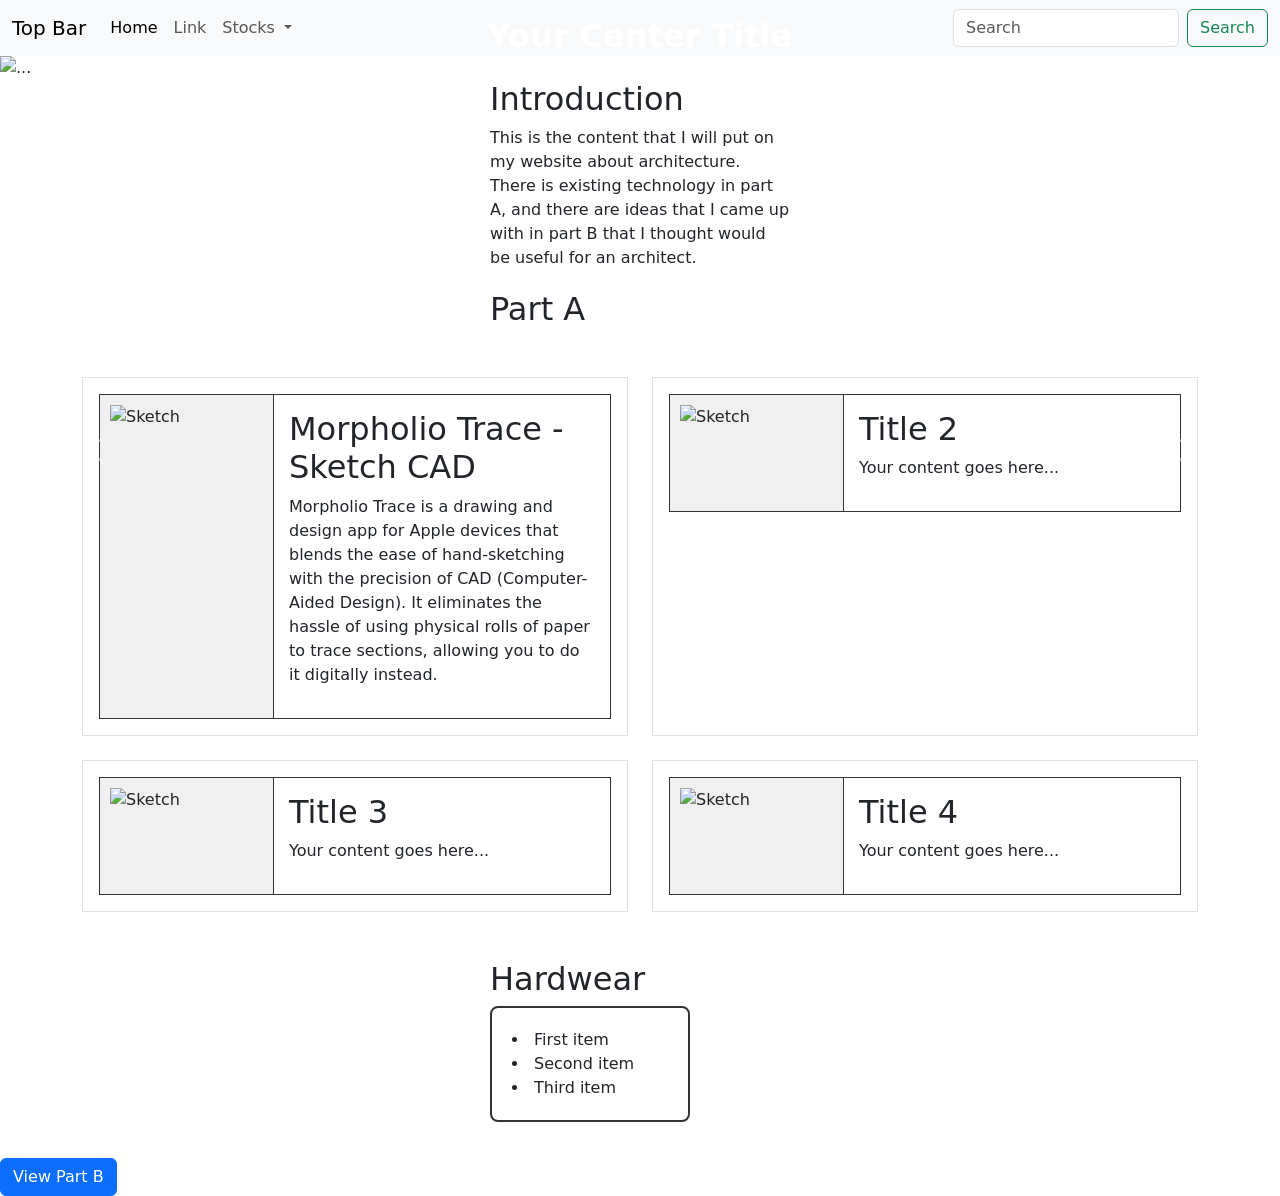
==== index.html @ 480eeba3 "intro" ====
<!DOCTYPE html>
<html>
    <head>
        <!-- Required meta tags -->
        <meta charset="utf-8">
        <meta name="viewport" content="width=device-width, initial-scale=1">

        <link href="https://cdn.jsdelivr.net/npm/bootstrap@5.3.0-alpha1/dist/css/bootstrap.min.css" rel="stylesheet" />
        <link href="style.css" rel="stylesheet" type="text/css" />
        <style>
            /* CSS */

        </style>

        <title>Title</title>
    </head>
    <body>
        <!-- HTML -->

    <meta charset="utf-8">
    <meta name="viewport" content="width=device-width, initial-scale=1">

    <link href="https://cdn.jsdelivr.net/npm/bootstrap@5.3.3/dist/css/bootstrap.min.css" rel="stylesheet">
   <nav class="navbar navbar-expand-lg bg-body-tertiary">
  <div class="container-fluid">
    <a class="navbar-brand" href="#">Top Bar</a>
    <button class="navbar-toggler" type="button" data-bs-toggle="collapse" data-bs-target="#navbarScroll" aria-controls="navbarScroll" aria-expanded="false" aria-label="Toggle navigation">
      <span class="navbar-toggler-icon"></span>
    </button>
    <div class="collapse navbar-collapse" id="navbarScroll">
      <ul class="navbar-nav me-auto my-2 my-lg-0 navbar-nav-scroll" style="--bs-scroll-height: 100px;">
        <li class="nav-item">
          <a class="nav-link active" aria-current="page" href="">Home</a>
        </li>
        <li class="nav-item">
          <a class="nav-link" href="#">Link</a>
        </li>
        <li class="nav-item dropdown">
          <a class="nav-link dropdown-toggle" href="#" role="button" data-bs-toggle="dropdown" aria-expanded="false">
            Stocks
          </a>
          <ul class="dropdown-menu">
            <li><a class="dropdown-item" href="#comfort">Comfort Systems USA Inc: FIX</a></li>
            <li><a class="dropdown-item" href="#quanta">Quanta Services Inc: PWR</a></li>
            <li><a class="dropdown-item" href="#schwab">Schwab® S&P 500 Index Fund: SWPPX</a></li>
            <li><a class="dropdown-item" href="#meta">Meta Platforms Inc: META</a></li>
            <li><a class="dropdown-item" href="#NVIDIA">NVIDIA Corp: NVDA</a></li>
            <li><a class="dropdown-item" href="#apple">Apple Inc: APPL</a></li>
            <li><a class="dropdown-item" href="#VanEck">VanEck Semiconductor ETF: SMH</a></li>
            <li><a class="dropdown-item" href="#PepsiCo">PepsiCo Inc: PEP</a></li>
            <li><a class="dropdown-item" href="#Alphabet">Alphabet Inc Class: GOOG</a></li>
            <li><a class="dropdown-item" href="#amazon">Amazon.com Inc: AMZN</a></li>


          </ul>
        </li>

      </ul>
      <form class="d-flex" role="search">
        <input class="form-control me-2" type="search" placeholder="Search" aria-label="Search"/>
        <button class="btn btn-outline-success" type="submit">Search</button>
      </form>
    </div>
  </div>
</nav>



<!--corlocel-->
<div id="carouselExample" class="carousel slide">
  <div class="carousel-inner">
    <div class="carousel-item active">
      <img src="https://thearchitectsdiary.com/wp-content/uploads/2023/02/Arch2O-architectural-sketching-10-architecture-sketching-tips-1-1024x585.jpg" class="d-block w-100" alt="...">
    </div>

    <div class="carousel-item">
      <img src="https://thearchitectsdiary.com/wp-content/uploads/2023/02/Arch2O-architectural-sketching-10-architecture-sketching-tips-1-1024x585.jpg" class="d-block w-100" alt="...">
    </div>
  <div class="carousel-caption d-flex h-100 align-items-center justify-content-center">
    <h2 class="fw-bold">Your Center Title</h2>
  </div>
</div>

 <div class="carousel-caption d-flex h-100 align-items-center justify-content-center">
    <h2 class="fw-bold">Your Center Title</h2>
  </div>
</div>
  </div>
  <button class="carousel-control-prev" type="button" data-bs-target="#carouselExample" data-bs-slide="prev">
    <span class="carousel-control-prev-icon" aria-hidden="true"></span>
    <span class="visually-hidden">Previous</span>
  </button>
  <button class="carousel-control-next" type="button" data-bs-target="#carouselExample" data-bs-slide="next">
    <span class="carousel-control-next-icon" aria-hidden="true"></span>
    <span class="visually-hidden">Next</span>
  </button>
</div>
<div class="my-container">
  <h2>Introduction</h2>
  <p>This is the content that I will put on my website about architecture. There is existing technology in part A, and there are ideas that I came up with in part B that I thought would be useful for an architect.
</p>
</div>

<div class="my-container">
  <h2>Part A</h2>
  <p> </p>
</div>











<div class="container my-5">
  <div class="row g-4">

    <!-- 1 -->
    <div class="col-md-6">
      <div class="p-3 border h-100">
        <div class="row-container">
          <div class="image-box">
            <img src="https://encrypted-tbn0.gstatic.com/images?q=tbn:ANd9GcRJgKTwZi4BUwvVtJvdHpsR2OtSwpPYbXeJOA&s" class="img-fluid" alt="Sketch">
          </div>
          <div class="content-box">
            <h2>Morpholio Trace - Sketch CAD</h2>
            <p>Morpholio Trace is a drawing and design app for Apple devices that blends the ease of hand-sketching with the precision of CAD (Computer-Aided Design). It eliminates the hassle of using physical rolls of paper to trace sections, allowing you to do it digitally instead.</p>
          </div>
        </div>
      </div>
    </div>

    <!--thing 2 -->
    <div class="col-md-6">
      <div class="p-3 border h-100">
        <div class="row-container">
          <div class="image-box">
            <img src="https://thearchitectsdiary.com/wp-content/uploads/2023/02/Arch2O-architectural-sketching-10-architecture-sketching-tips-1-1024x585.jpg" class="img-fluid" alt="Sketch">
          </div>
          <div class="content-box">
            <h2>Title 2</h2>
            <p>Your content goes here...</p>
          </div>
        </div>
      </div>
    </div>

    <!-- thing 3 -->
    <div class="col-md-6">
      <div class="p-3 border h-100">
        <div class="row-container">
          <div class="image-box">
            <img src="https://thearchitectsdiary.com/wp-content/uploads/2023/02/Arch2O-architectural-sketching-10-architecture-sketching-tips-1-1024x585.jpg" class="img-fluid" alt="Sketch">
          </div>
          <div class="content-box">
            <h2>Title 3</h2>
            <p>Your content goes here...</p>
          </div>
        </div>
      </div>
    </div>

    <!-- thing 4 -->
    <div class="col-md-6">
      <div class="p-3 border h-100">
        <div class="row-container">
          <div class="image-box">
            <img src="https://thearchitectsdiary.com/wp-content/uploads/2023/02/Arch2O-architectural-sketching-10-architecture-sketching-tips-1-1024x585.jpg" class="img-fluid" alt="Sketch">
          </div>
          <div class="content-box">
            <h2>Title 4</h2>
            <p>Your content goes here...</p>
          </div>
        </div>
      </div>
    </div>

  </div>
</div>


<div class="my-container2">
  <h2>Hardwear</h2>
<ul class="listforboxthing">
  <li>First item</li>
  <li>Second item</li>
  <li>Third item</li>
</ul>
</div>



<!--end of part a stuff-->







    <a href="part-b.html" class="btn btn-primary">View Part B</a>
















<!--<table>
  <tr>
    <th>Header 1</th>
    <th>Header 2</th>
    <th>Header 3</th>
  </tr>
  <tr>
    <td>Data A1</td>
    <td>Data A2</td>
    <td>Data A3</td>
  </tr>
  <tr>
    <td>Data B1</td>
    <td>Data B2</td>
    <td>Data B3</td>
  </tr>
</table>
<head>
  <style>
    table, th, td {
      border: 1px solid black;
      border-collapse: collapse; /* Merges the cell borders into a single border */
      padding: 8px; /* Adds space between content and borders */
      text-align: left; /* Aligns text to the left */
    }
    table {
      width: 50%; /* Sets the table width to 50% of the container */
    }
  </style>
</head> -->
















        <script src="https://cdn.jsdelivr.net/npm/bootstrap@5.3.0-alpha1/dist/js/bootstrap.bundle.min.js"></script>
        <!-- <script src="script.js"></script> -->
        <script>
            // JS


        </script>
    </body>
</html>
---- style.css ----
.my-container {
  width: 300px;
  margin: 0 auto 20px auto;
}

.row-container {
  display: flex;
  border: 1px solid #333;
  width: 100%;
  max-width: 600px;
}

.image-box {
  flex: 1;
  border-right: 1px solid #333;
  padding: 10px;
  background-color: #f0f0f0;
}

.content-box {
  flex: 2;
  padding: 15px;
}


.image-box img {
  width: 100%;
  height: auto;
}

.main-wrapper {
  display: flex;
  gap: 20px;
  justify-content: center;
  padding: 20px;
}

.miles {
  flex: 1;
  border: 1px solid black;
  padding: 15px;
}


.my-container2 {
  width: 300px;
  margin: 0 auto 20px auto;
}

.listforboxthing {
  border: 2px solid #333;
  padding: 20px;
  border-radius: 8px;
  list-style-position: inside;
  display: inline-block;
  min-width: 200px;
}

.layout-container {
  display: flex;
  gap: 20px;
  width: 1100px;
  height: 500px;
  margin: 50px auto;
}

.column-section {
  flex: 1;
  display: flex;
}


.left-col {
  flex-direction: column;
}

.box {
  border: 1px solid #333;
}

.top-box { flex: 1; }
.bottom-box { flex: 2; }


.right-col {
  border: 1px solid #333;
}

.pane { flex: 1; }

.gray-pane {
  background-color: #e0e0e0;
  display: flex;
  justify-content: center;
  align-items: center;

}


.img- {
  width: 50px;
  height: 40px;
  background-color: #bbb;
  border-radius: 4px;
  position: relative;
}

.img-placeholder::after {
  content: "Landscape Icon";
  font-size: 8px;
  color: white;
  text-align: center;
  display: block;
  line-height: 40px;
}
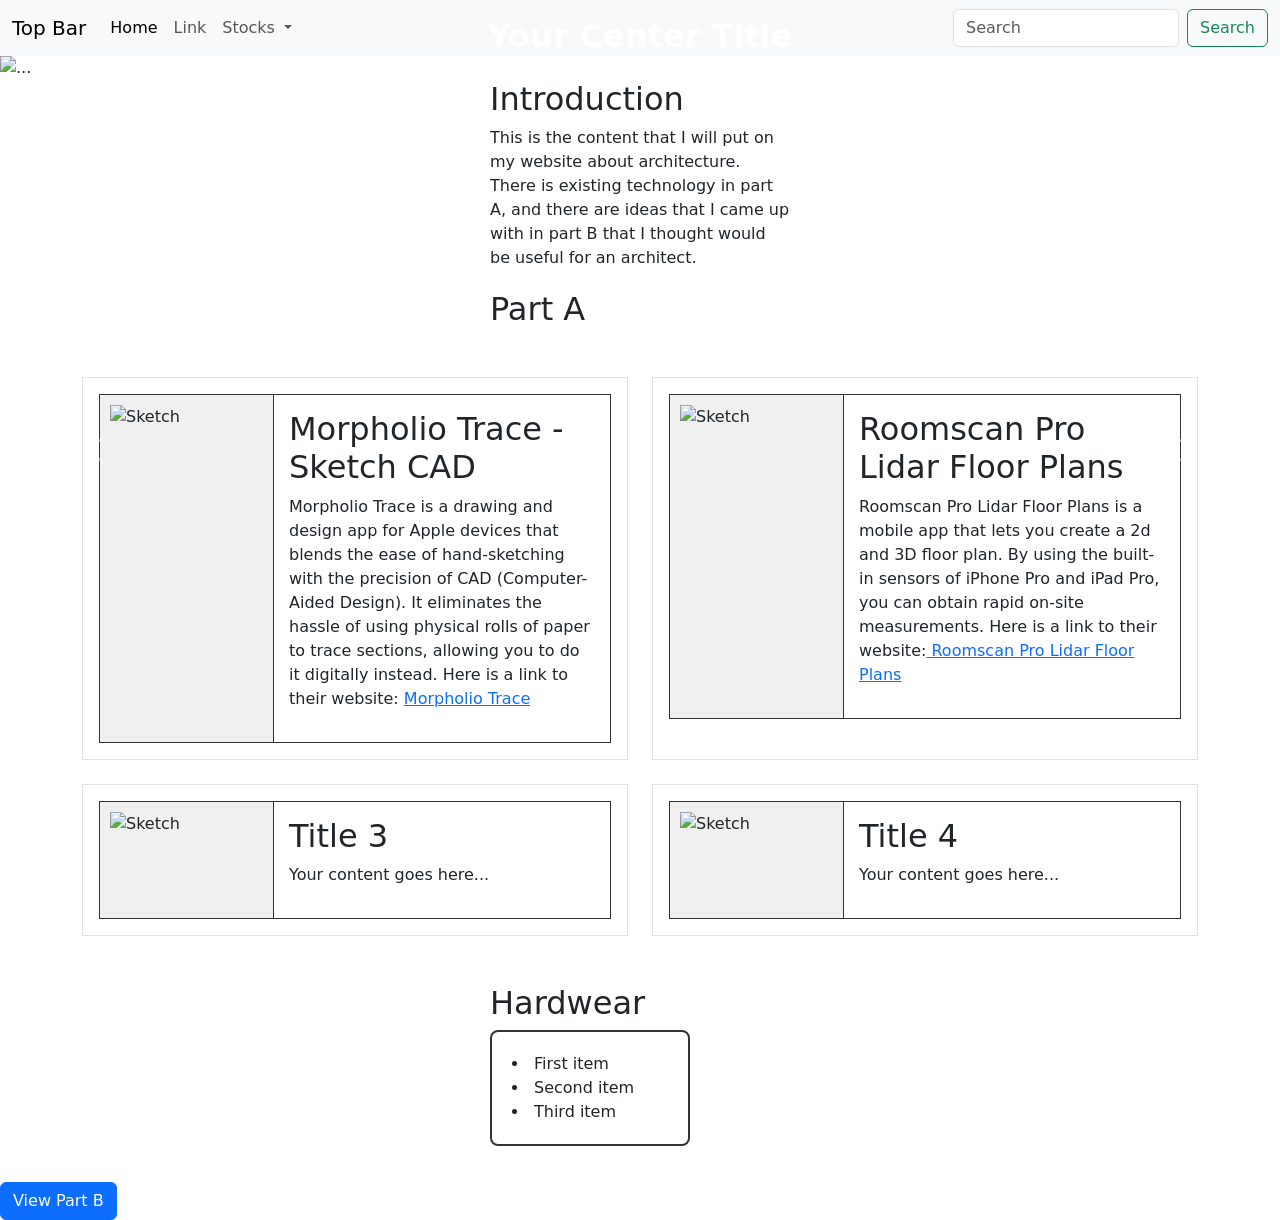
==== commit 7c388df7: "title 2" ====
--- a/index.html
+++ b/index.html
@@ -128,7 +128,7 @@
           </div>
           <div class="content-box">
             <h2>Morpholio Trace - Sketch CAD</h2>
-            <p>Morpholio Trace is a drawing and design app for Apple devices that blends the ease of hand-sketching with the precision of CAD (Computer-Aided Design). It eliminates the hassle of using physical rolls of paper to trace sections, allowing you to do it digitally instead.</p>
+            <p>Morpholio Trace is a drawing and design app for Apple devices that blends the ease of hand-sketching with the precision of CAD (Computer-Aided Design). It eliminates the hassle of using physical rolls of paper to trace sections, allowing you to do it digitally instead. Here is a link to their website: <a href="https://www.morpholioapps.com/trace/">Morpholio Trace</a> </p>
           </div>
         </div>
       </div>
@@ -139,11 +139,12 @@
       <div class="p-3 border h-100">
         <div class="row-container">
           <div class="image-box">
-            <img src="https://thearchitectsdiary.com/wp-content/uploads/2023/02/Arch2O-architectural-sketching-10-architecture-sketching-tips-1-1024x585.jpg" class="img-fluid" alt="Sketch">
-          </div>
-          <div class="content-box">
-            <h2>Title 2</h2>
-            <p>Your content goes here...</p>
+            <img src="https://encrypted-tbn0.gstatic.com/images?q=tbn:ANd9GcRCyn6471asAO9qlJAeWOydIeJCB5bmmlbJTA&s" class="img-fluid" alt="Sketch">
+          </div>
+          <div class="content-box">
+            <h2>Roomscan Pro Lidar Floor Plans</h2>
+            <p>Roomscan Pro Lidar Floor Plans is a mobile app that lets you create a 2d and 3D floor plan. By using the built-in sensors of iPhone Pro and iPad Pro, you can obtain rapid on-site measurements. Here is a link to their website:<a href="https://www.locometric.com/lidar"> Roomscan Pro Lidar Floor Plans</a> </p>
+
           </div>
         </div>
       </div>
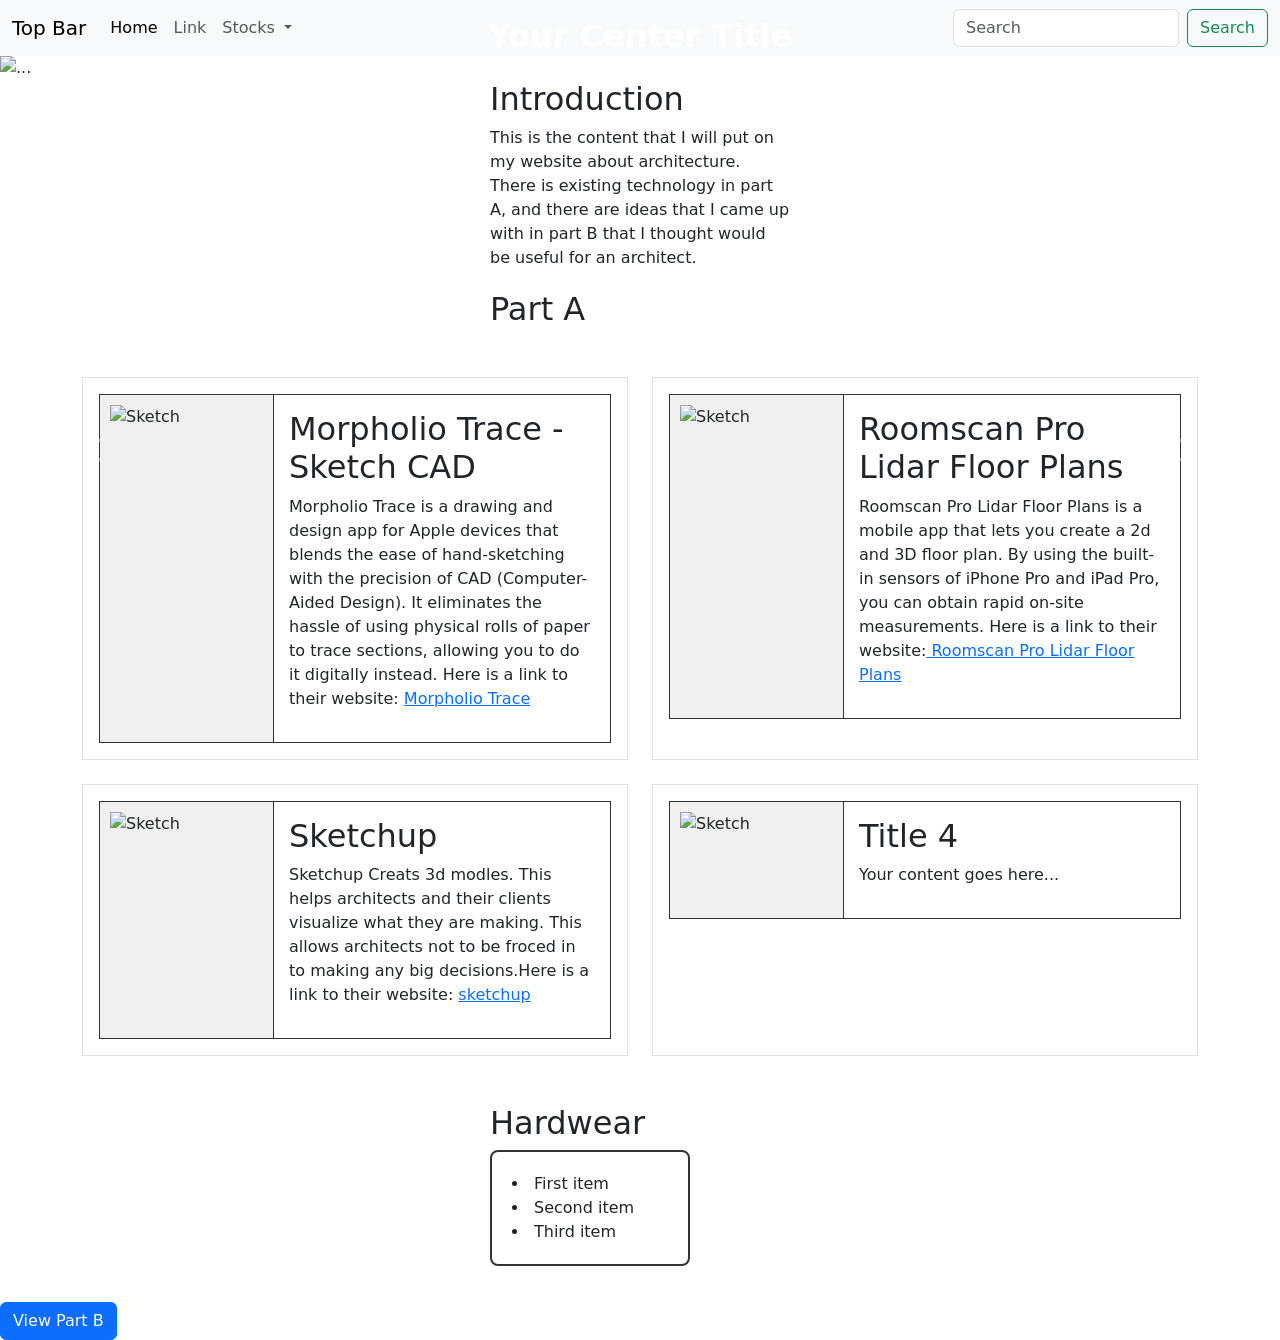
==== commit 46dab3bc: "sketch up" ====
--- a/index.html
+++ b/index.html
@@ -155,11 +155,11 @@
       <div class="p-3 border h-100">
         <div class="row-container">
           <div class="image-box">
-            <img src="https://thearchitectsdiary.com/wp-content/uploads/2023/02/Arch2O-architectural-sketching-10-architecture-sketching-tips-1-1024x585.jpg" class="img-fluid" alt="Sketch">
-          </div>
-          <div class="content-box">
-            <h2>Title 3</h2>
-            <p>Your content goes here...</p>
+            <img src="https://encrypted-tbn0.gstatic.com/images?q=tbn:ANd9GcQ2zx5WA97X2LR-XXaiMqVcvnJmZU0qkS77rQ&s" class="img-fluid" alt="Sketch">
+          </div>
+          <div class="content-box">
+            <h2>Sketchup</h2>
+            <p>  Sketchup Creats 3d modles. This helps architects and their clients visualize what they are making. This allows architects not to be froced in to making any big decisions.Here is a link to their website: <a href="https://sketchup.trimble.com/en?srsltid=AfmBOoovYa6w9m8WV4grQM5_UrxgoIfjvAr9T0Xz9Wg_WXnyaAI9S26O">sketchup</a></p>
           </div>
         </div>
       </div>
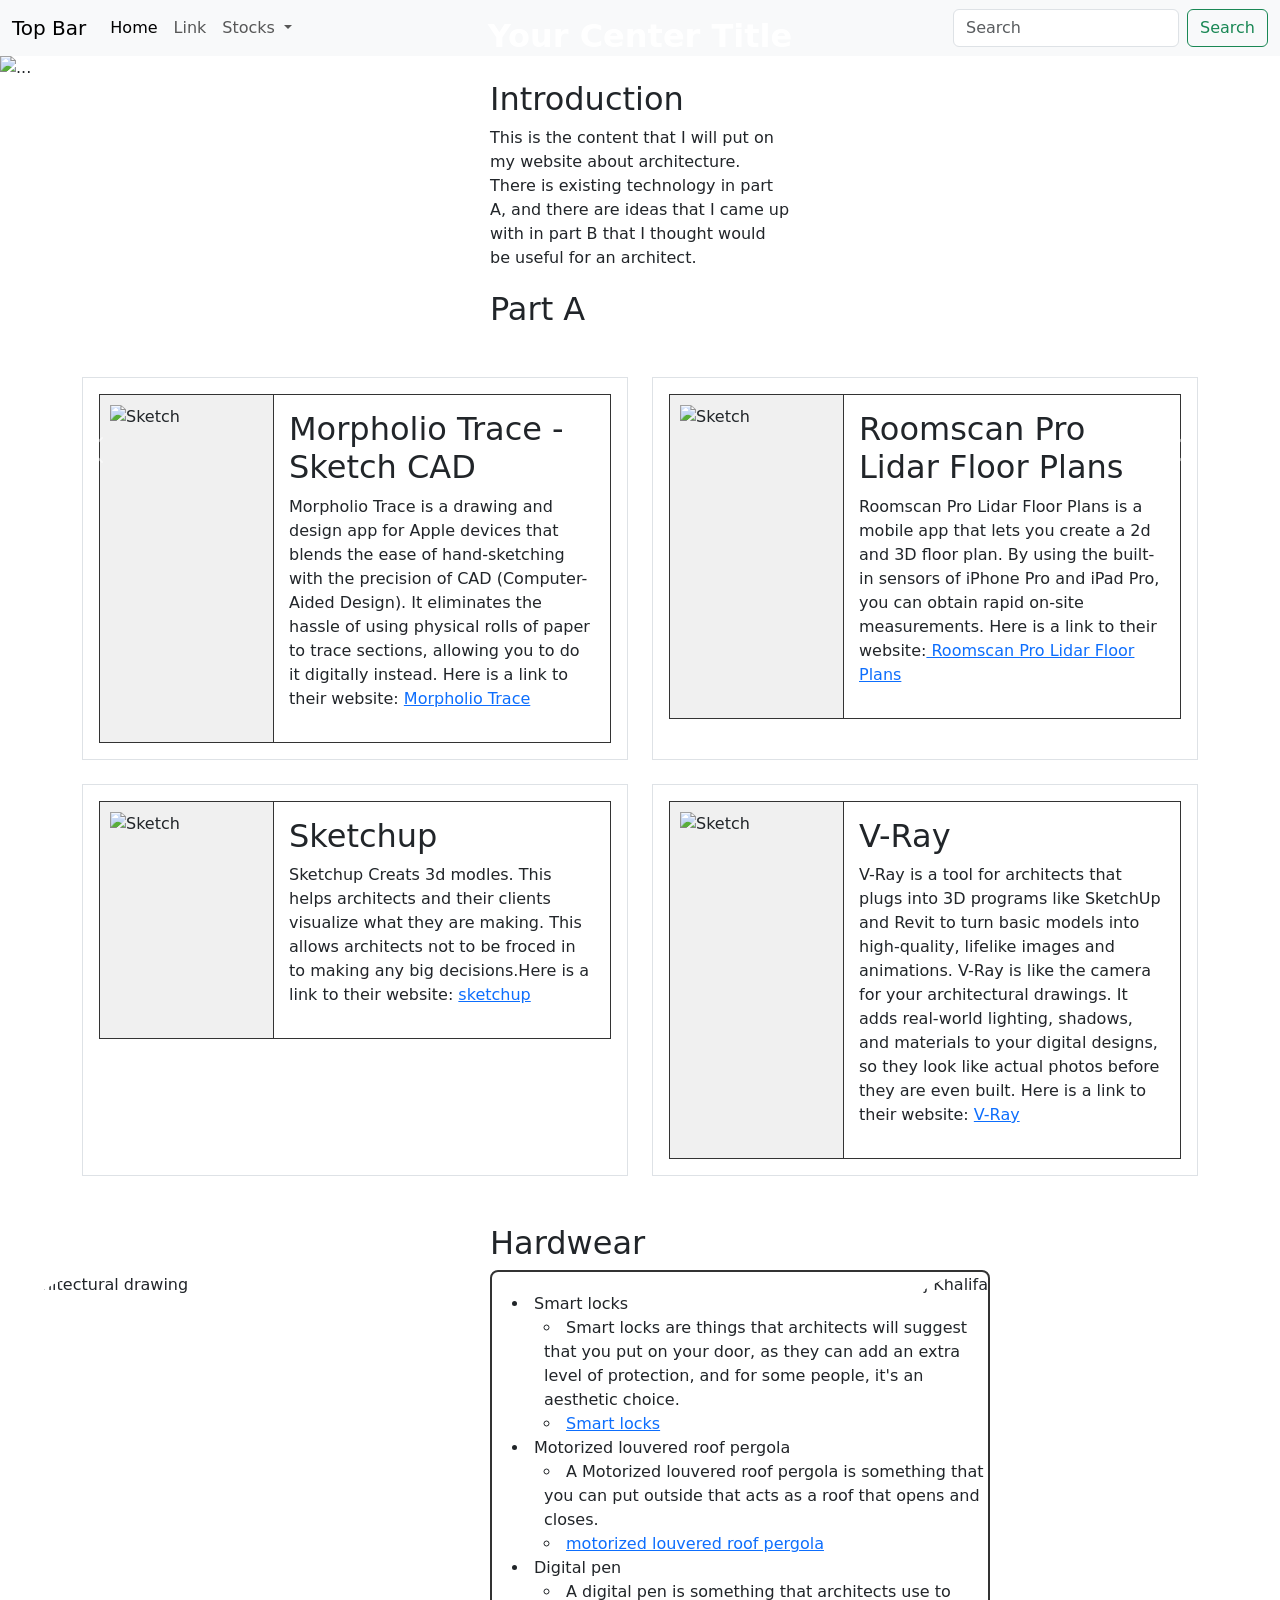
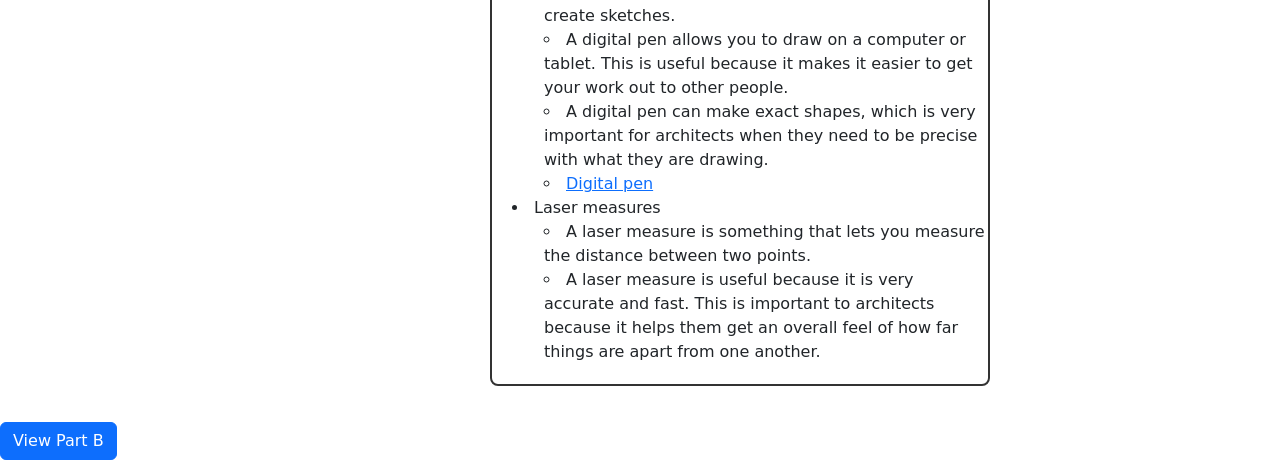
==== commit 20894d66: "hardwear" ====
--- a/index.html
+++ b/index.html
@@ -170,11 +170,12 @@
       <div class="p-3 border h-100">
         <div class="row-container">
           <div class="image-box">
-            <img src="https://thearchitectsdiary.com/wp-content/uploads/2023/02/Arch2O-architectural-sketching-10-architecture-sketching-tips-1-1024x585.jpg" class="img-fluid" alt="Sketch">
+            <img src="https://i.ytimg.com/vi/zQK0OXJF5Bw/maxresdefault.jpg" class="img-fluid" alt="Sketch">
           </div>
           <div class="content-box">
-            <h2>Title 4</h2>
-            <p>Your content goes here...</p>
+            <h2>V-Ray</h2>
+            <p>V-Ray is a tool for architects that plugs into 3D programs like SketchUp and Revit to turn basic models into high-quality, lifelike images and animations. V-Ray is like the camera for your architectural drawings. It adds real-world lighting, shadows, and materials to your digital designs, so they look like actual photos before they are even built. Here is a link to their website: <a href="https://vray.us/?srsltid=AfmBOopBi0mza8gwSFzDY44l3y0e8hxOqkK6tsoXqd5Q-10O3Rm84AKg">V-Ray</a></br>
+</p>
           </div>
         </div>
       </div>
@@ -183,15 +184,88 @@
   </div>
 </div>
 
-
+<!--
 <div class="my-container2">
   <h2>Hardwear</h2>
 <ul class="listforboxthing">
-  <li>First item</li>
-  <li>Second item</li>
-  <li>Third item</li>
+  <ul>
+  <li>Smart locks
+    <ul>
+      <li>Smart locks are things that architects will suggest that you put on your door, as they can add an extra level of protection, and for some people, it's an aesthetic choice.</li>
+      <li><a href="https://www.homedepot.com/b/Smart-Home-Smart-Devices-Smart-Home-Security-Smart-Locks/N-5yc1vZc7by">Smart locks</a></li>
+    </ul>
+  </li>
+  <li>Motorized louvered roof pergola
+    <ul>
+      <li>A Motorized louvered roof pergola is something that you can put outside that acts as a roof that opens and closes.</li>
+      <li><a href="https://pergolaroof.com/louvered">motorized louvered roof pergola</a></li>
+    </ul>
+  </li>
+  <li>Digital pen
+    <ul>
+      <li>A digital pen is something that architects use to create sketches.</li>
+      <li>A digital pen allows you to draw on a computer or tablet. This is useful because it makes it easier to get your work out to other people.</li>
+      <li>A digital pen can make exact shapes, which is very important for architects when they need to be precise with what they are drawing.</li>
+      <li><a href="https://www.xp-pen.com/blog/best-7-drawing-tablets-for-architects.html">Digital pen</a></li>
+    </ul>
+  </li>
+  <li>Laser measures
+    <ul>
+      <li>A laser measure is something that lets you measure the distance between two points.</li>
+      <li>A laser measure is useful because it is very accurate and fast. This is important to architects because it helps them get an overall feel of how far things are apart from one another.</li>
+    </ul>
+  </li>
 </ul>
-</div>
+
+</ul>
+</div>-->
+
+
+
+
+<div class="image-layout-wrapper">
+  <!-- Left Image -->
+  <img src="https://encrypted-tbn0.gstatic.com/images?q=tbn:ANd9GcRDk8rxqF8MOI1pP9V9Qyzz8fNdj-gg37fleg&s" width="400" height="700" class="side-img" alt="Architectural drawing">
+
+  <div class="my-container2">
+    <h2>Hardwear</h2>
+    <ul class="listforboxthing">
+      
+  <li>Smart locks
+    <ul>
+      <li>Smart locks are things that architects will suggest that you put on your door, as they can add an extra level of protection, and for some people, it's an aesthetic choice.</li>
+      <li><a href="https://www.homedepot.com/b/Smart-Home-Smart-Devices-Smart-Home-Security-Smart-Locks/N-5yc1vZc7by">Smart locks</a></li>
+    </ul>
+  </li>
+  <li>Motorized louvered roof pergola
+    <ul>
+      <li>A Motorized louvered roof pergola is something that you can put outside that acts as a roof that opens and closes.</li>
+      <li><a href="https://pergolaroof.com/louvered">motorized louvered roof pergola</a></li>
+    </ul>
+  </li>
+  <li>Digital pen
+    <ul>
+      <li>A digital pen is something that architects use to create sketches.</li>
+      <li>A digital pen allows you to draw on a computer or tablet. This is useful because it makes it easier to get your work out to other people.</li>
+      <li>A digital pen can make exact shapes, which is very important for architects when they need to be precise with what they are drawing.</li>
+      <li><a href="https://www.xp-pen.com/blog/best-7-drawing-tablets-for-architects.html">Digital pen</a></li>
+    </ul>
+  </li>
+  <li>Laser measures
+    <ul>
+      <li>A laser measure is something that lets you measure the distance between two points.</li>
+      <li>A laser measure is useful because it is very accurate and fast. This is important to architects because it helps them get an overall feel of how far things are apart from one another.</li>
+    </ul>
+  </li>
+</ul>
+    </ul>
+  </div>
+
+  <!-- Right Image -->
+  <img src="https://upload.wikimedia.org/wikipedia/en/thumb/9/93/Burj_Khalifa.jpg/250px-Burj_Khalifa.jpg" width="400" height="700" class="side-img" alt="Burj Khalifa">
+</div>
+
+
 
 
 
--- a/style.css
+++ b/style.css
@@ -53,7 +53,28 @@
   border-radius: 8px;
   list-style-position: inside;
   display: inline-block;
-  min-width: 200px;
+  min-wdth: 500px;
+  padding-right: 0px;
+  width: 500px;
+
+}
+
+
+
+/* This centers the three items and puts them in a row */
+.image-layout-wrapper {
+  display: flex;
+  align-items: center;
+  justify-content: center;
+  gap: 20px; /* Space between the images and the box */
+
+}
+
+/* Keeps the images a reasonable size */
+.side-img {
+  mx-width: 1000px;
+  heigt: auto;
+  border-radius: 100px;
 }
 
 .layout-container {
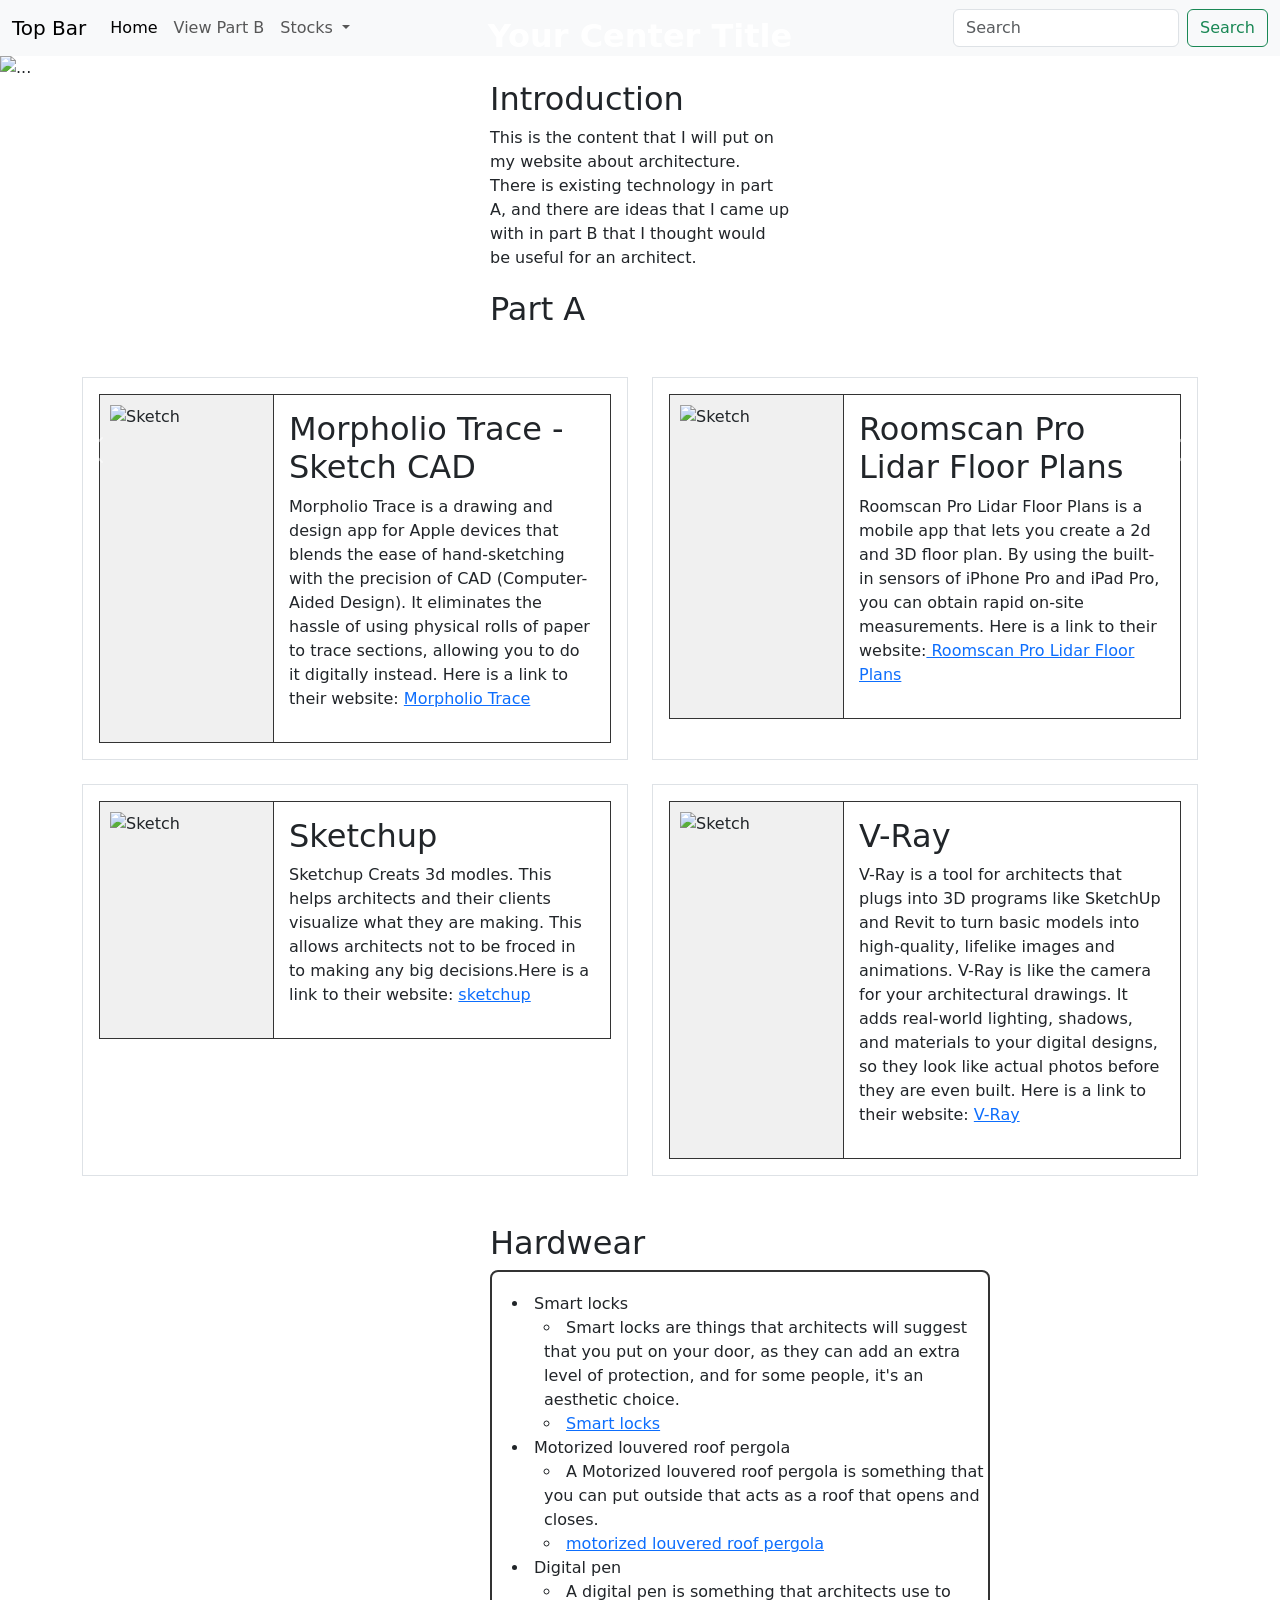
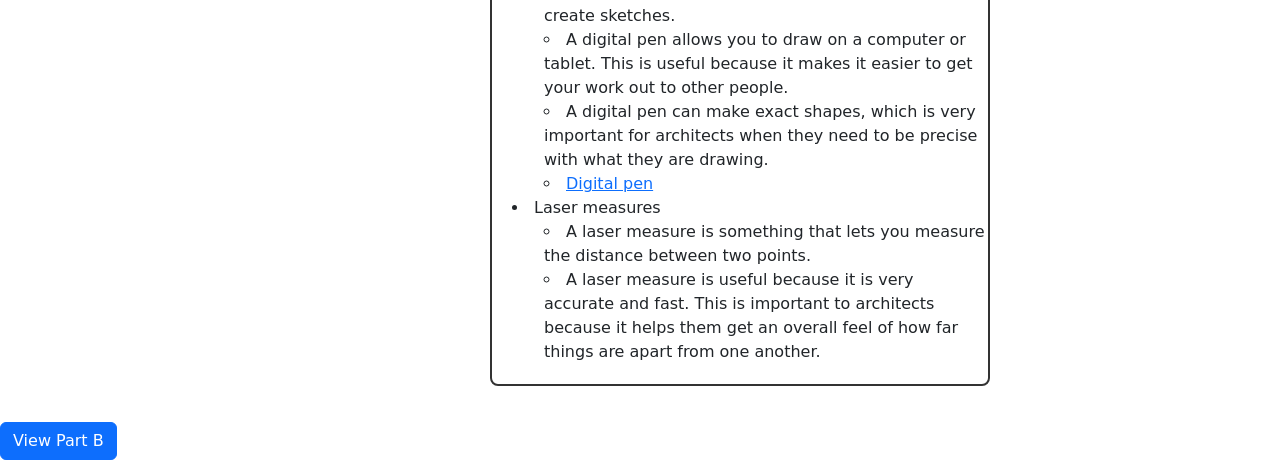
==== commit ca266af2: "nav" ====
--- a/index.html
+++ b/index.html
@@ -33,23 +33,17 @@
           <a class="nav-link active" aria-current="page" href="">Home</a>
         </li>
         <li class="nav-item">
-          <a class="nav-link" href="#">Link</a>
+          <a class="nav-link" <a href="part-b.html" class="btn btn-primary">View Part B</a>
         </li>
         <li class="nav-item dropdown">
           <a class="nav-link dropdown-toggle" href="#" role="button" data-bs-toggle="dropdown" aria-expanded="false">
             Stocks
           </a>
           <ul class="dropdown-menu">
-            <li><a class="dropdown-item" href="#comfort">Comfort Systems USA Inc: FIX</a></li>
-            <li><a class="dropdown-item" href="#quanta">Quanta Services Inc: PWR</a></li>
-            <li><a class="dropdown-item" href="#schwab">Schwab® S&P 500 Index Fund: SWPPX</a></li>
-            <li><a class="dropdown-item" href="#meta">Meta Platforms Inc: META</a></li>
-            <li><a class="dropdown-item" href="#NVIDIA">NVIDIA Corp: NVDA</a></li>
-            <li><a class="dropdown-item" href="#apple">Apple Inc: APPL</a></li>
-            <li><a class="dropdown-item" href="#VanEck">VanEck Semiconductor ETF: SMH</a></li>
-            <li><a class="dropdown-item" href="#PepsiCo">PepsiCo Inc: PEP</a></li>
-            <li><a class="dropdown-item" href="#Alphabet">Alphabet Inc Class: GOOG</a></li>
-            <li><a class="dropdown-item" href="#amazon">Amazon.com Inc: AMZN</a></li>
+            <li><a class="dropdown-item" href="#Introduction">Introduction</a></li>
+            <li><a class="dropdown-item" href="#Part A">Part A</a></li>
+            <li><a class="dropdown-item" href="#Hardwear">Hardwear</a></li>
+
 
 
           </ul>
@@ -95,13 +89,13 @@
     <span class="visually-hidden">Next</span>
   </button>
 </div>
-<div class="my-container">
+<div class="my-container"id="Introduction">
   <h2>Introduction</h2>
   <p>This is the content that I will put on my website about architecture. There is existing technology in part A, and there are ideas that I came up with in part B that I thought would be useful for an architect.
 </p>
 </div>
 
-<div class="my-container">
+<div class="my-container"id="Part A">
   <h2>Part A</h2>
   <p> </p>
 </div>
@@ -224,13 +218,13 @@
 
 
 <div class="image-layout-wrapper">
-  <!-- Left Image -->
+  <!-- Left Img
   <img src="https://encrypted-tbn0.gstatic.com/images?q=tbn:ANd9GcRDk8rxqF8MOI1pP9V9Qyzz8fNdj-gg37fleg&s" width="400" height="700" class="side-img" alt="Architectural drawing">
-
-  <div class="my-container2">
+-->
+  <div class="my-container2"id="Hardwear">
     <h2>Hardwear</h2>
     <ul class="listforboxthing">
-      
+
   <li>Smart locks
     <ul>
       <li>Smart locks are things that architects will suggest that you put on your door, as they can add an extra level of protection, and for some people, it's an aesthetic choice.</li>
@@ -261,8 +255,9 @@
     </ul>
   </div>
 
-  <!-- Right Image -->
+  <!-- Right Img
   <img src="https://upload.wikimedia.org/wikipedia/en/thumb/9/93/Burj_Khalifa.jpg/250px-Burj_Khalifa.jpg" width="400" height="700" class="side-img" alt="Burj Khalifa">
+-->
 </div>
 
 
@@ -276,9 +271,9 @@
 
 
 
-
+<div>
     <a href="part-b.html" class="btn btn-primary">View Part B</a>
-
+</div>
 
 
 
--- a/style.css
+++ b/style.css
@@ -61,16 +61,16 @@
 
 
 
-/* This centers the three items and puts them in a row */
+
 .image-layout-wrapper {
   display: flex;
   align-items: center;
   justify-content: center;
-  gap: 20px; /* Space between the images and the box */
+  gap: 20px;
 
 }
 
-/* Keeps the images a reasonable size */
+
 .side-img {
   mx-width: 1000px;
   heigt: auto;
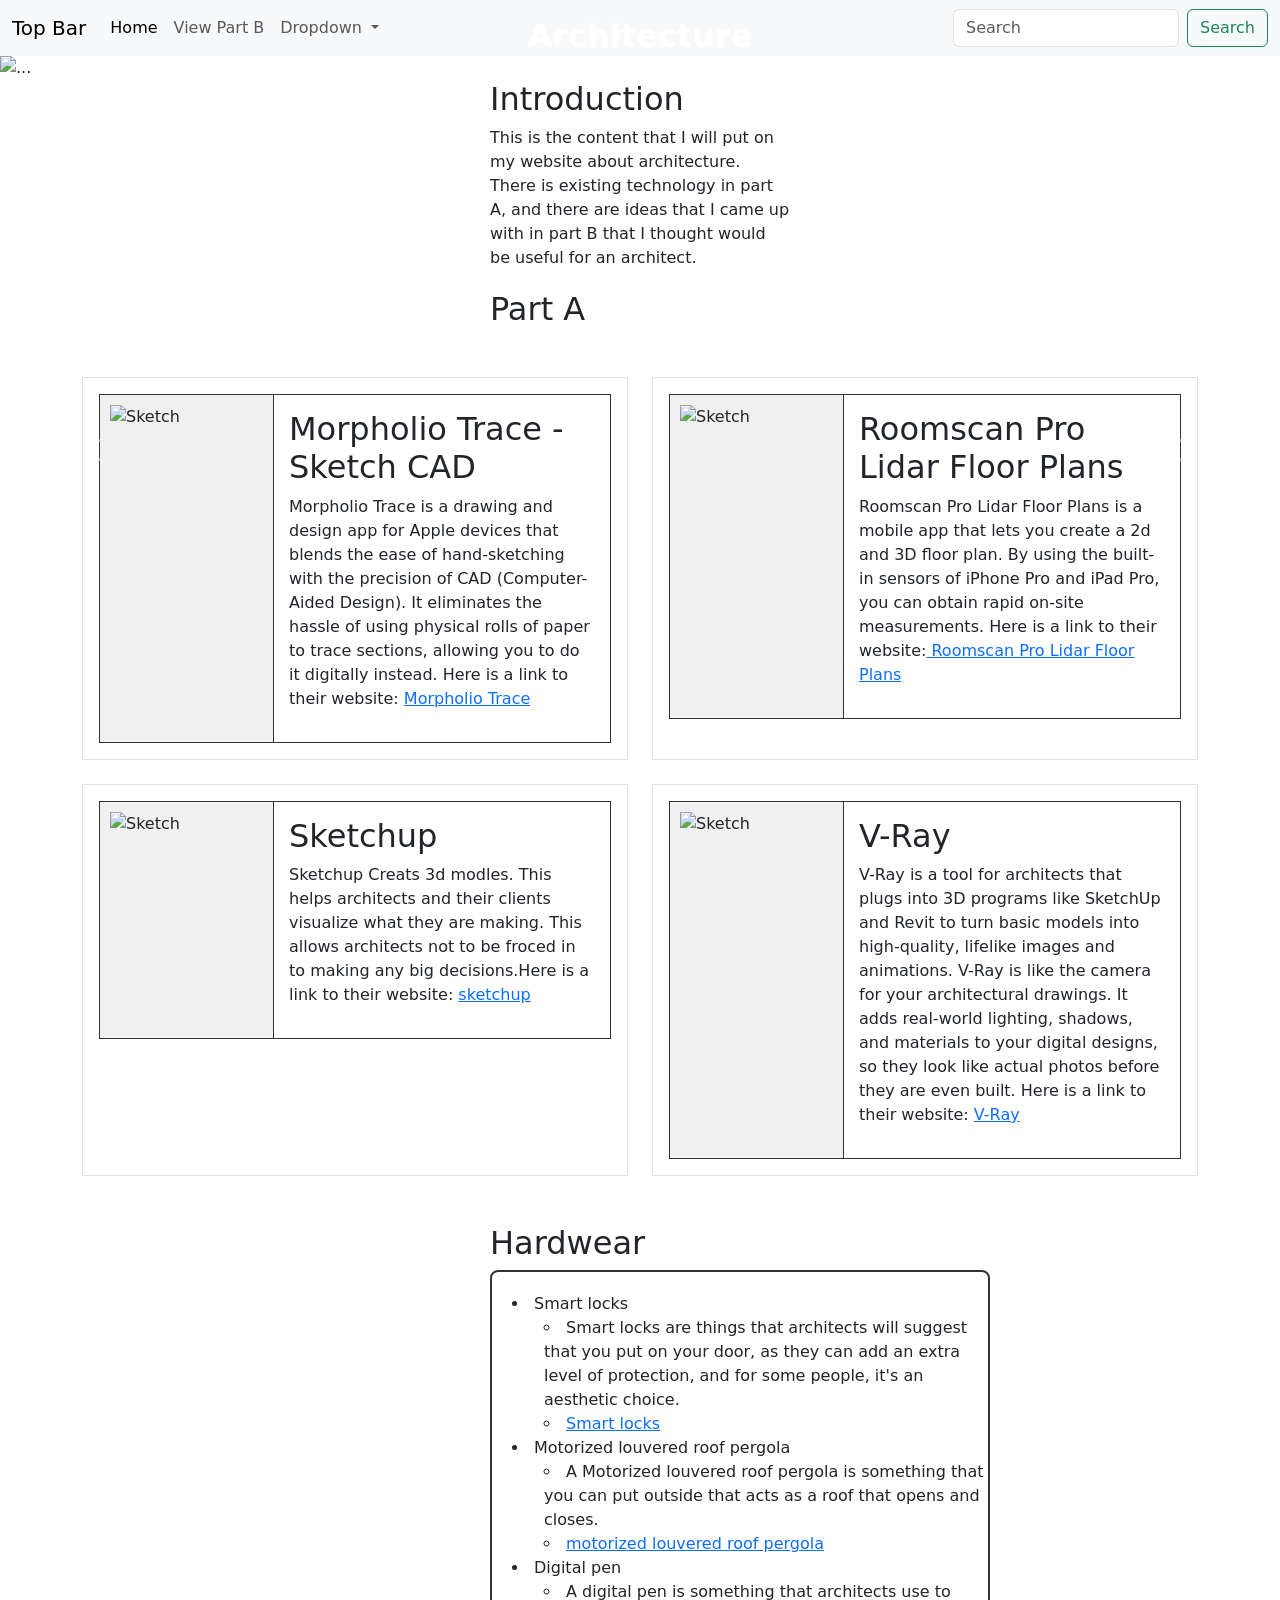
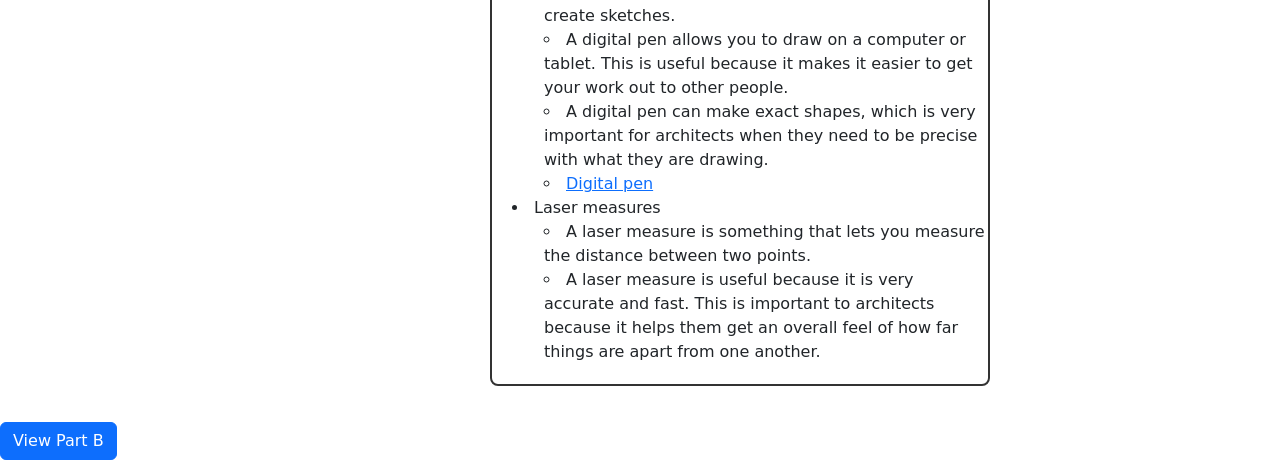
==== commit bf56d5ca: "nav" ====
--- a/index.html
+++ b/index.html
@@ -37,7 +37,7 @@
         </li>
         <li class="nav-item dropdown">
           <a class="nav-link dropdown-toggle" href="#" role="button" data-bs-toggle="dropdown" aria-expanded="false">
-            Stocks
+            Dropdown
           </a>
           <ul class="dropdown-menu">
             <li><a class="dropdown-item" href="#Introduction">Introduction</a></li>
@@ -64,19 +64,19 @@
 <div id="carouselExample" class="carousel slide">
   <div class="carousel-inner">
     <div class="carousel-item active">
-      <img src="https://thearchitectsdiary.com/wp-content/uploads/2023/02/Arch2O-architectural-sketching-10-architecture-sketching-tips-1-1024x585.jpg" class="d-block w-100" alt="...">
+      <img src="https://www.citysignal.com/wp-content/uploads/2022/11/manhattan-st-patricks-cathedral.jpg" class="d-block w-100" alt="...">
     </div>
 
     <div class="carousel-item">
-      <img src="https://thearchitectsdiary.com/wp-content/uploads/2023/02/Arch2O-architectural-sketching-10-architecture-sketching-tips-1-1024x585.jpg" class="d-block w-100" alt="...">
+      <img src="https://cdn.habitusliving.com/wp-content/uploads/SydneyOperaHouseccFlickrEdMcCulloch.jpg" class="d-block w-100" alt="...">
     </div>
   <div class="carousel-caption d-flex h-100 align-items-center justify-content-center">
-    <h2 class="fw-bold">Your Center Title</h2>
+    <h2 class="fw-bold">Architecture</h2>
   </div>
 </div>
 
  <div class="carousel-caption d-flex h-100 align-items-center justify-content-center">
-    <h2 class="fw-bold">Your Center Title</h2>
+    <h2 class="fw-bold">Architecture</h2>
   </div>
 </div>
   </div>
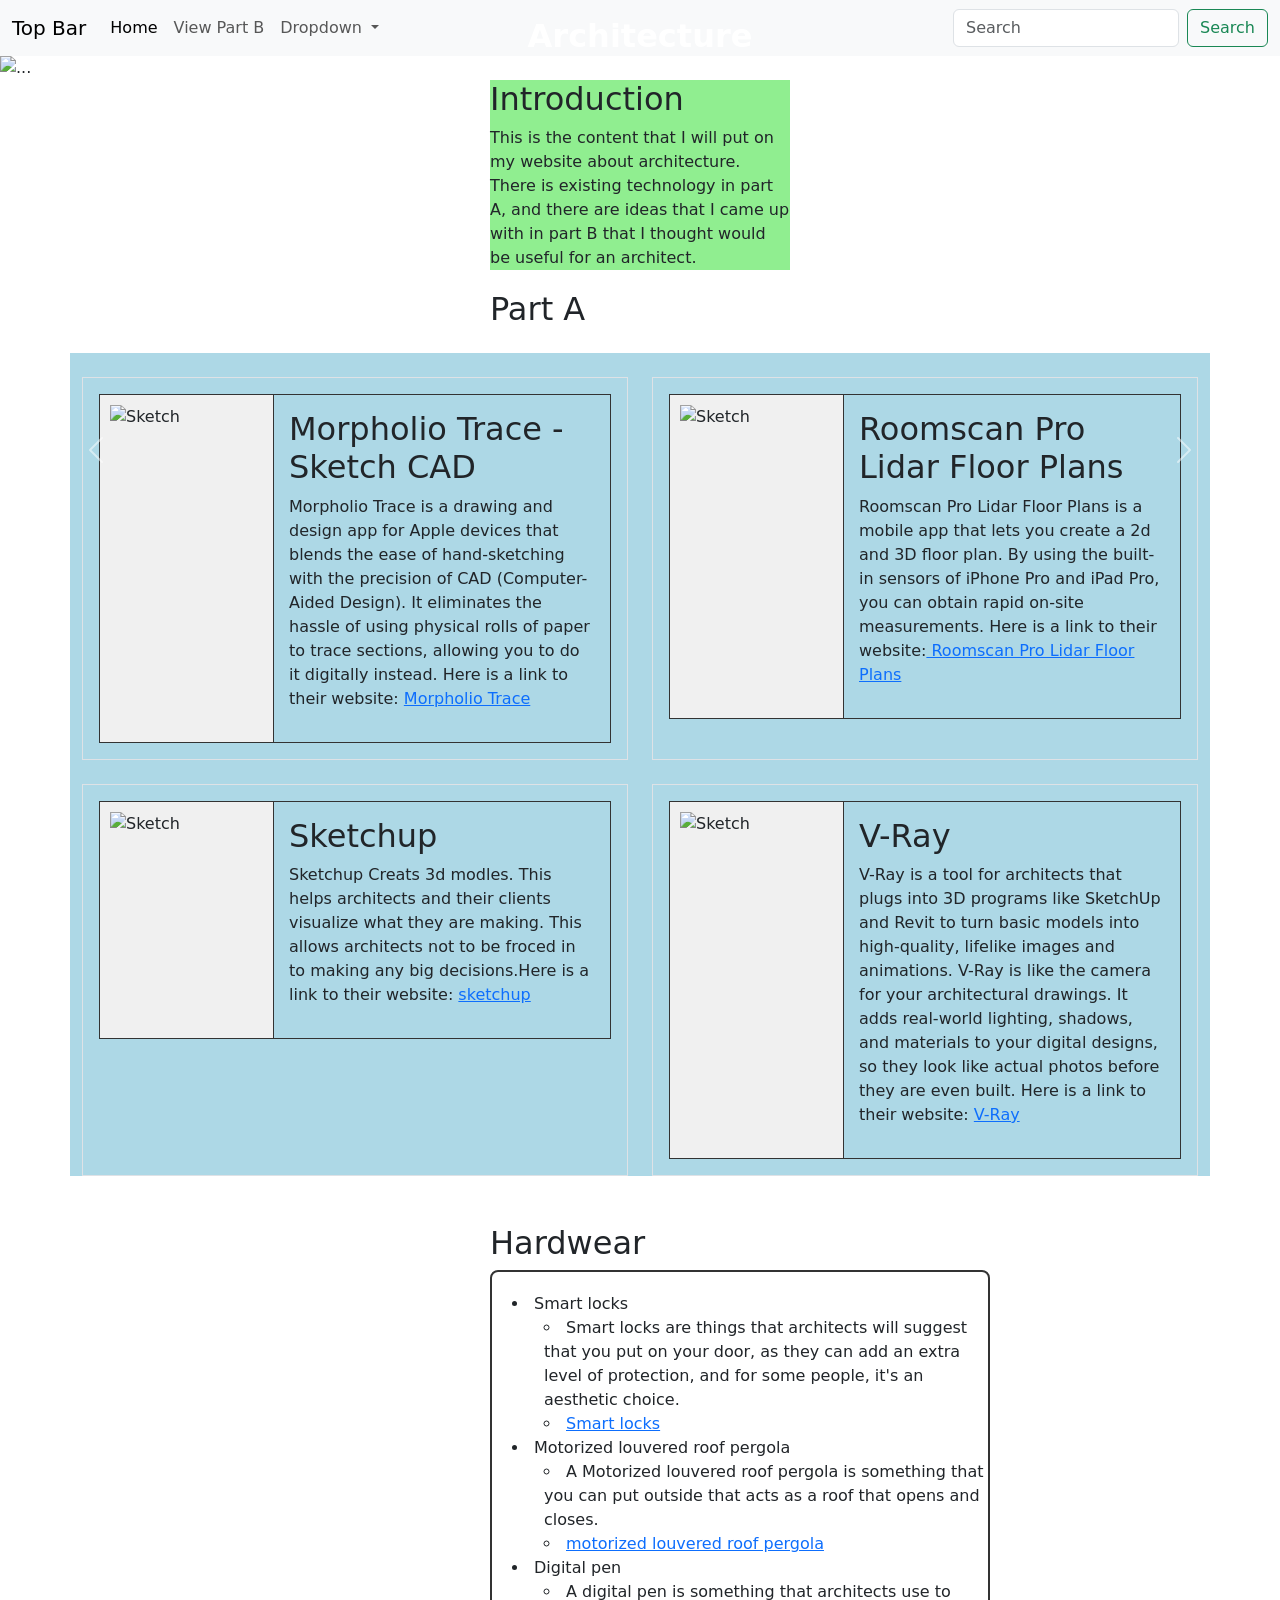
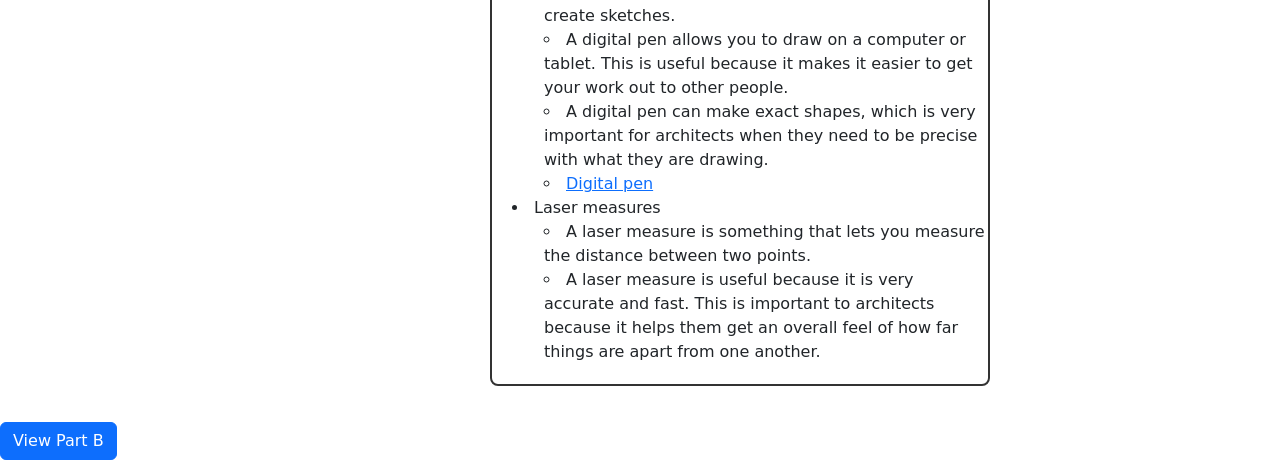
==== commit 5fb0d1e5: "color changes" ====
--- a/index.html
+++ b/index.html
@@ -89,7 +89,7 @@
     <span class="visually-hidden">Next</span>
   </button>
 </div>
-<div class="my-container"id="Introduction">
+<div class="my-container"id="Introduction" style="background-color: lightgreen;">
   <h2>Introduction</h2>
   <p>This is the content that I will put on my website about architecture. There is existing technology in part A, and there are ideas that I came up with in part B that I thought would be useful for an architect.
 </p>
@@ -110,7 +110,7 @@
 
 
 
-<div class="container my-5">
+<div class="container my-5" style="background-color: lightblue;">
   <div class="row g-4">
 
     <!-- 1 -->
@@ -221,7 +221,7 @@
   <!-- Left Img
   <img src="https://encrypted-tbn0.gstatic.com/images?q=tbn:ANd9GcRDk8rxqF8MOI1pP9V9Qyzz8fNdj-gg37fleg&s" width="400" height="700" class="side-img" alt="Architectural drawing">
 -->
-  <div class="my-container2"id="Hardwear">
+  <div class="my-container2"id="Hardwear" >
     <h2>Hardwear</h2>
     <ul class="listforboxthing">
 
@@ -261,13 +261,7 @@
 </div>
 
 
-
-
-
 <!--end of part a stuff-->
-
-
-
 
 
 
--- a/style.css
+++ b/style.css
@@ -134,3 +134,12 @@
   display: block;
   line-height: 40px;
 }
+/*
+p {
+  background-color: rgba(255, 255, 255, 1);
+}
+*/
+
+body {
+  background-color: lightblue; 
+}
